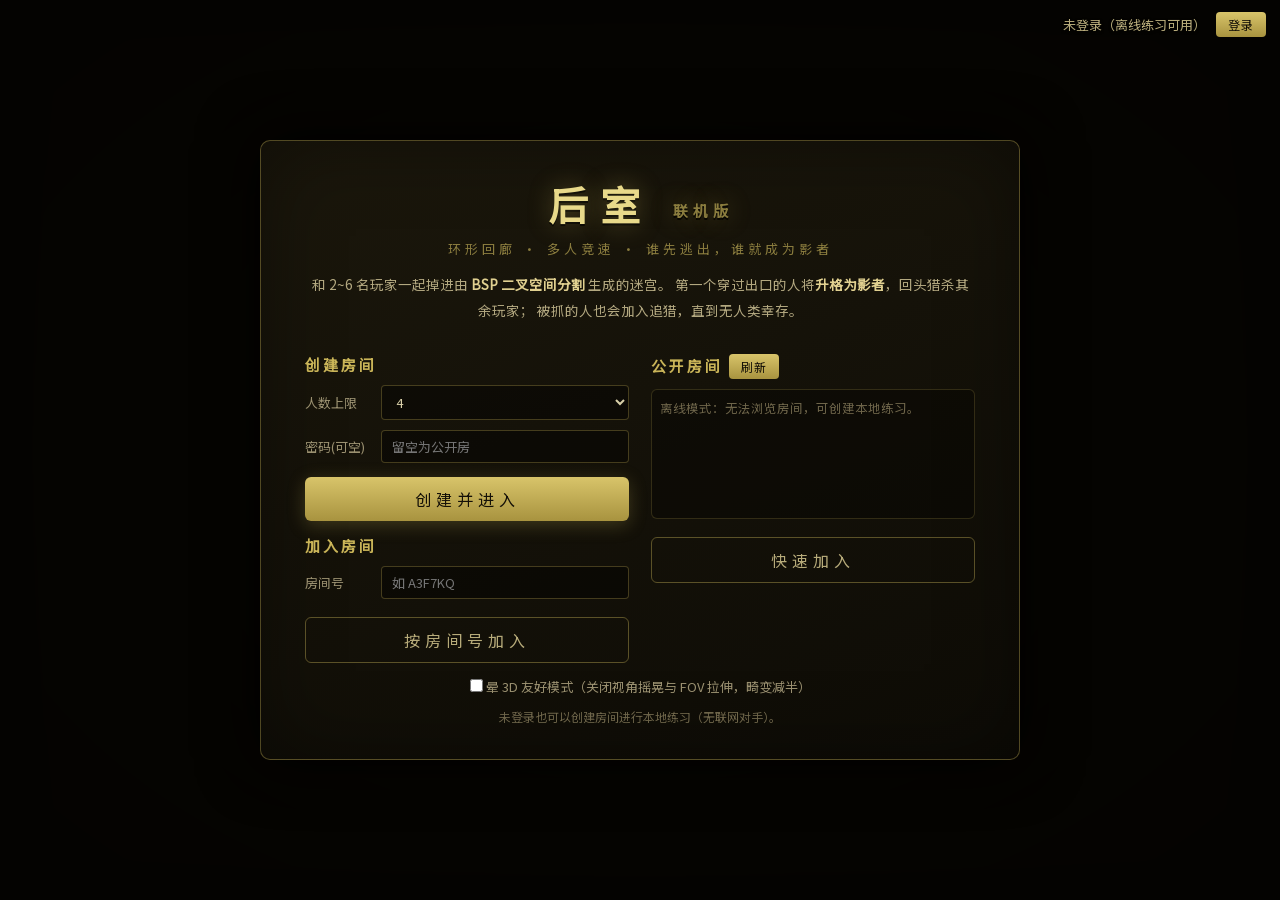
==== online/index.html @ de88217c "Escape Backrooms: 单机版 + VibeHub 联机版（BSP 迷宫/影者/笑靥/state-sync）" ====
<!DOCTYPE html>
<html lang="zh-CN">
<head>
<meta charset="UTF-8">
<meta name="viewport" content="width=device-width, initial-scale=1.0">
<title>后室：环形回廊 联机版 — Escape Together</title>
<link rel="stylesheet" href="css/style.css?v=2">
</head>
<body>
<div id="game">
  <canvas id="c"></canvas>

  <div id="vignette"></div>
  <div id="darkness"></div>
  <div id="damage"></div>

  <!-- 对局 HUD -->
  <div id="hud" class="hidden">
    <div id="crosshair"></div>
    <div id="bars">
      <div class="bar"><span class="label">体力</span><div class="track"><div id="staminaFill" class="fill"></div></div></div>
      <div class="bar"><span class="label">生命</span><div class="track"><div id="healthFill" class="fill"></div></div></div>
      <div class="bar" id="sanBar"><span class="label">理智</span><div class="track"><div id="sanFill" class="fill"></div></div></div>
    </div>
    <div id="status">
      <span id="bottleCount">杏仁水 0/6</span>
      <span id="timer">00:00</span>
      <span id="netState">—</span>
    </div>
    <div id="objective">等待开局</div>
    <div id="aliveList"></div>
    <div id="messages"></div>
  </div>

  <!-- 登录状态条 -->
  <div id="authbar">
    <span id="authStatus">正在连接 VibeHub…</span>
    <button id="btnLogin" class="mini">登录</button>
    <button id="btnLogout" class="mini hidden">退出</button>
  </div>

  <!-- 大厅 -->
  <div id="screen-lobby" class="screen active">
    <div class="panel">
      <h1>后室 <span class="en">联机版</span></h1>
      <p class="sub">环形回廊 · 多人竞速 · 谁先逃出，谁就成为影者</p>
      <p class="desc">和 2~6 名玩家一起掉进由 <b>BSP 二叉空间分割</b> 生成的迷宫。
        第一个穿过出口的人将<b>升格为影者</b>，回头猎杀其余玩家；
        被抓的人也会加入追猎，直到无人类幸存。</p>

      <div class="lobby-grid">
        <div class="lcol">
          <h3>创建房间</h3>
          <div class="row"><label>人数上限</label>
            <select id="optMax"><option>2</option><option selected>4</option><option>6</option></select></div>
          <div class="row"><label>密码(可空)</label><input id="optPass" maxlength="12" placeholder="留空为公开房"></div>
          <button id="btnCreate" class="btn wide">创建并进入</button>
          <h3>加入房间</h3>
          <div class="row"><label>房间号</label><input id="optCode" maxlength="8" placeholder="如 A3F7KQ"></div>
          <button id="btnJoinCode" class="btn ghost wide">按房间号加入</button>
        </div>
        <div class="lcol">
          <h3>公开房间 <button id="btnRefresh" class="mini">刷新</button></h3>
          <div id="roomList" class="roomlist"><p class="dim">加载中…</p></div>
          <button id="btnQuick" class="btn ghost wide">快速加入</button>
        </div>
      </div>

      <div class="opts">
        <label><input type="checkbox" id="optFriendly"> 晕 3D 友好模式（关闭视角摇晃与 FOV 拉伸，畸变减半）</label>
      </div>
      <p class="tip" id="lobbyTip">未登录也可以创建房间进行本地练习（无联网对手）。</p>
    </div>
  </div>

  <!-- 房间等待 -->
  <div id="screen-room" class="screen">
    <div class="panel small">
      <h2>准 备 室</h2>
      <p class="desc">房间号 <b id="roomCode" class="code"></b>（发给朋友直接加入）</p>
      <div id="playerList" class="plist"></div>
      <div>
        <button id="btnReady" class="btn">我准备好了</button>
        <button id="btnStartRound" class="btn hidden">开 始 对 局</button>
      </div>
      <button id="btnLeave" class="btn ghost" style="margin-top:12px">离开房间</button>
    </div>
  </div>

  <!-- 回合结算 -->
  <div id="screen-result" class="screen">
    <div class="panel">
      <h2 id="resultTitle">回 合 结 算</h2>
      <div id="resultBody" class="stats"></div>
      <button id="btnAgain" class="btn hidden">再 来 一 局</button>
      <button id="btnBackLobby" class="btn ghost" style="margin-left:12px">返回准备室</button>
    </div>
  </div>
</div>

<!-- VibeHub SDK：必须绝对地址（红线），相对路径在 vibeapps 域会 404 -->
<script src="https://vibe.lumigrav.space/sdk/v3/vibehub.js"></script>
<script src="js/lib/three.min.js?v=2"></script>
<script src="js/utils.js?v=2"></script>
<script src="js/textures.js?v=2"></script>
<script src="js/maze.js?v=2"></script>
<script src="js/audio.js?v=2"></script>
<script src="js/ui.js?v=2"></script>
<script src="js/net.js?v=2"></script>
<script src="js/world.js?v=2"></script>
<script src="js/player.js?v=2"></script>
<script src="js/humanoid.js?v=2"></script>
<script src="js/smiler.js?v=2"></script>
<script src="js/avatars.js?v=2"></script>
<script src="js/game.js?v=2"></script>
<script src="js/main.js?v=2"></script>
</body>
</html>
---- online/css/style.css ----
/* 后室联机版 —— 界面样式 */
* { margin: 0; padding: 0; box-sizing: border-box; }

:root {
  --yellow: #c9b458;
  --yellow-dim: #8a7c3e;
  --bg: #0d0b07;
}

html, body {
  width: 100%; height: 100%;
  overflow: hidden;
  background: var(--bg);
  /* 非拉丁文本必须随作品打包字体（规范要求），系统字体仅作兜底 */
  font-family: "BackroomsZH", "Noto Sans SC", "Microsoft YaHei", sans-serif;
  color: #d8cfa8;
  user-select: none;
}

#game { position: fixed; inset: 0; }
#c { position: absolute; inset: 0; width: 100%; height: 100%; display: block; cursor: crosshair; }

#vignette { position: absolute; inset: 0; pointer-events: none; z-index: 5;
  background: radial-gradient(ellipse at center, transparent 52%, rgba(0,0,0,0.55) 100%); }
#darkness { position: absolute; inset: 0; pointer-events: none; z-index: 6;
  background: radial-gradient(ellipse at center, transparent 30%, rgba(0,0,0,0.96) 90%);
  opacity: 0; transition: opacity 0.25s; }
#damage { position: absolute; inset: 0; pointer-events: none; z-index: 7;
  background: radial-gradient(ellipse at center, transparent 40%, rgba(160,10,0,0.55) 100%);
  opacity: 0; }

/* ---------- HUD ---------- */
#hud { position: absolute; inset: 0; pointer-events: none; z-index: 10; }
#hud.hidden, .hidden { display: none !important; }

#crosshair { position: absolute; left: 50%; top: 50%; width: 6px; height: 6px;
  transform: translate(-50%, -50%);
  border: 1px solid rgba(230,220,180,0.8); border-radius: 50%;
  box-shadow: 0 0 4px rgba(0,0,0,0.8); }

#bars { position: absolute; left: 24px; bottom: 24px; width: 240px;
  display: flex; flex-direction: column; gap: 8px; }
.bar { display: flex; align-items: center; gap: 10px; }
.bar .label { width: 34px; font-size: 13px; letter-spacing: 2px; color: #b7ab7a; text-shadow: 0 1px 2px #000; }
.bar .track { flex: 1; height: 10px; background: rgba(0,0,0,0.55);
  border: 1px solid rgba(201,180,88,0.35); border-radius: 4px; overflow: hidden; }
.bar .fill { height: 100%; width: 100%; border-radius: 3px; transition: width 0.15s linear; }
#staminaFill { background: linear-gradient(90deg, #a8933f, #e0cd6e); }
#staminaFill.low { background: linear-gradient(90deg, #8a4a2a, #cf7a3a); }
#healthFill { background: linear-gradient(90deg, #7a2a22, #c0392b); }
#sanFill { background: linear-gradient(90deg, #3a5a8a, #7ab0d8); }
#sanFill.low { background: linear-gradient(90deg, #5a2a6a, #a04a8a); }

#status { position: absolute; right: 24px; bottom: 24px;
  display: flex; gap: 18px; font-size: 14px; color: #c5b878; text-shadow: 0 1px 3px #000; }
#bottleCount { color: #9fd8e8; }
#netState { color: #8fa87a; }

#objective { position: absolute; left: 24px; top: 20px;
  font-size: 14px; letter-spacing: 3px; color: rgba(220,205,150,0.85); text-shadow: 0 1px 3px #000; }
#objective::before { content: "◆ "; color: var(--yellow); }

#aliveList { position: absolute; right: 20px; top: 20px; text-align: right;
  font-size: 13px; color: #b7ab7a; text-shadow: 0 1px 3px #000; line-height: 1.9; }
#aliveList .sh { color: #9a7aa8; }
#aliveList .hu { color: #c9b458; }
#aliveList .me::after { content: "（你）"; color: #7a7050; font-size: 11px; }

#messages { position: absolute; left: 50%; bottom: 120px; transform: translateX(-50%);
  display: flex; flex-direction: column; align-items: center; gap: 6px;
  width: 80%; text-align: center; }
.msg { font-size: 15px; color: #ded39a; text-shadow: 0 1px 4px #000, 0 0 12px rgba(0,0,0,0.9);
  opacity: 1; transition: opacity 0.6s; }
.msg.warn { color: #e8896a; }
.msg.danger { color: #ff5544; font-weight: bold; }

/* ---------- 登录条 ---------- */
#authbar { position: absolute; top: 12px; right: 14px; z-index: 30;
  display: flex; align-items: center; gap: 10px;
  font-size: 13px; color: #b7ab7a; text-shadow: 0 1px 3px #000; }
.mini { padding: 4px 12px; font-size: 12px; letter-spacing: 1px; color: #141007;
  background: linear-gradient(180deg, #d8c46a, #a8933f); border: none; border-radius: 4px;
  cursor: pointer; font-family: inherit; }
.mini:hover { filter: brightness(1.1); }

/* ---------- 全屏界面 ---------- */
.screen { position: absolute; inset: 0; z-index: 20;
  display: none; align-items: center; justify-content: center;
  background: rgba(5,4,2,0.88); backdrop-filter: blur(3px); overflow-y: auto; }
.screen.active { display: flex; }

.panel { width: min(760px, 94vw); padding: 34px 44px;
  background: linear-gradient(160deg, rgba(28,24,12,0.96), rgba(14,12,6,0.96));
  border: 1px solid rgba(201,180,88,0.35); border-radius: 10px;
  box-shadow: 0 0 60px rgba(0,0,0,0.8), inset 0 0 80px rgba(0,0,0,0.4);
  text-align: center; }
.panel.small { width: min(480px, 94vw); }

h1 { font-size: 40px; letter-spacing: 12px; color: #e8d98a;
  text-shadow: 0 0 24px rgba(201,180,88,0.35), 0 2px 0 #000; margin-bottom: 6px; }
h1 .en { font-size: 15px; letter-spacing: 5px; color: var(--yellow-dim); vertical-align: middle; }
h2 { font-size: 26px; letter-spacing: 8px; margin-bottom: 12px; color: #e8d98a; }
h3 { font-size: 15px; letter-spacing: 3px; color: #c9b458; margin: 14px 0 10px; text-align: left; }

.sub { color: var(--yellow-dim); letter-spacing: 4px; margin-bottom: 14px; font-size: 13px; }
.desc { font-size: 13.5px; line-height: 1.9; color: #b3a880; margin-bottom: 16px; }
.desc b { color: #e0d090; }
.stats { font-size: 14px; color: #9a9070; margin-bottom: 16px; line-height: 1.9; }
.dim { color: #6e654a; font-size: 12.5px; }
.code { color: #9fd8e8; letter-spacing: 4px; font-size: 18px; }

/* ---------- 大厅 ---------- */
.lobby-grid { display: flex; gap: 22px; text-align: left; margin-bottom: 14px; }
.lcol { flex: 1; }
.row { display: flex; align-items: center; gap: 10px; margin-bottom: 10px; font-size: 13px; color: #9a9070; }
.row label { width: 66px; flex: none; }
.row input, .row select {
  flex: 1; padding: 6px 10px; background: rgba(0,0,0,0.4); color: #d8cfa8;
  border: 1px solid rgba(201,180,88,0.3); border-radius: 4px; font-family: inherit; font-size: 13px; }
.roomlist { min-height: 130px; max-height: 190px; overflow-y: auto; margin-bottom: 10px;
  background: rgba(0,0,0,0.3); border: 1px solid rgba(201,180,88,0.2); border-radius: 6px; padding: 8px; }
.rline { display: flex; justify-content: space-between; align-items: center;
  padding: 7px 10px; margin-bottom: 4px; font-size: 13px;
  background: rgba(40,34,16,0.5); border-radius: 4px; }
.rline .rjoin { padding: 3px 12px; font-size: 12px; }
.plist { margin: 10px 0 16px; }
.pline { display: flex; justify-content: space-between; padding: 8px 12px; margin-bottom: 4px;
  background: rgba(0,0,0,0.3); border-radius: 4px; font-size: 14px; }
.pline .rdy { color: #6ee7a0; }
.pline .wt { color: #6e654a; }

.btn { display: inline-block; padding: 11px 40px;
  font-size: 16px; letter-spacing: 5px; color: #141007;
  background: linear-gradient(180deg, #d8c46a, #a8933f);
  border: none; border-radius: 6px; cursor: pointer;
  box-shadow: 0 4px 18px rgba(201,180,88,0.25); transition: transform 0.1s;
  font-family: inherit; }
.btn:hover { transform: translateY(-2px); }
.btn.wide { width: 100%; padding: 10px; margin-top: 4px; }
.btn.ghost { background: transparent; color: #b7ab7a; border: 1px solid rgba(201,180,88,0.4); box-shadow: none; }
.btn.ghost.wide { margin-top: 8px; margin-bottom: 0; }

.opts { font-size: 13px; color: #9a9070; margin: 6px 0 4px; }
.opts label { cursor: pointer; }
.tip { margin-top: 12px; font-size: 12px; color: #6e654a; }

@media (max-width: 760px) {
  .lobby-grid { flex-direction: column; }
  h1 { font-size: 28px; letter-spacing: 8px; }
  .panel { padding: 24px 18px; }
}

/* ---------- 字体（子集化 CJK，随作品打包） ---------- */
@font-face {
  font-family: "BackroomsZH";
  src: url("../assets/font/backrooms-zh.woff2?v=1") format("woff2"),
       url("../assets/font/backrooms-zh.woff?v=1") format("woff");
  font-display: swap;
}
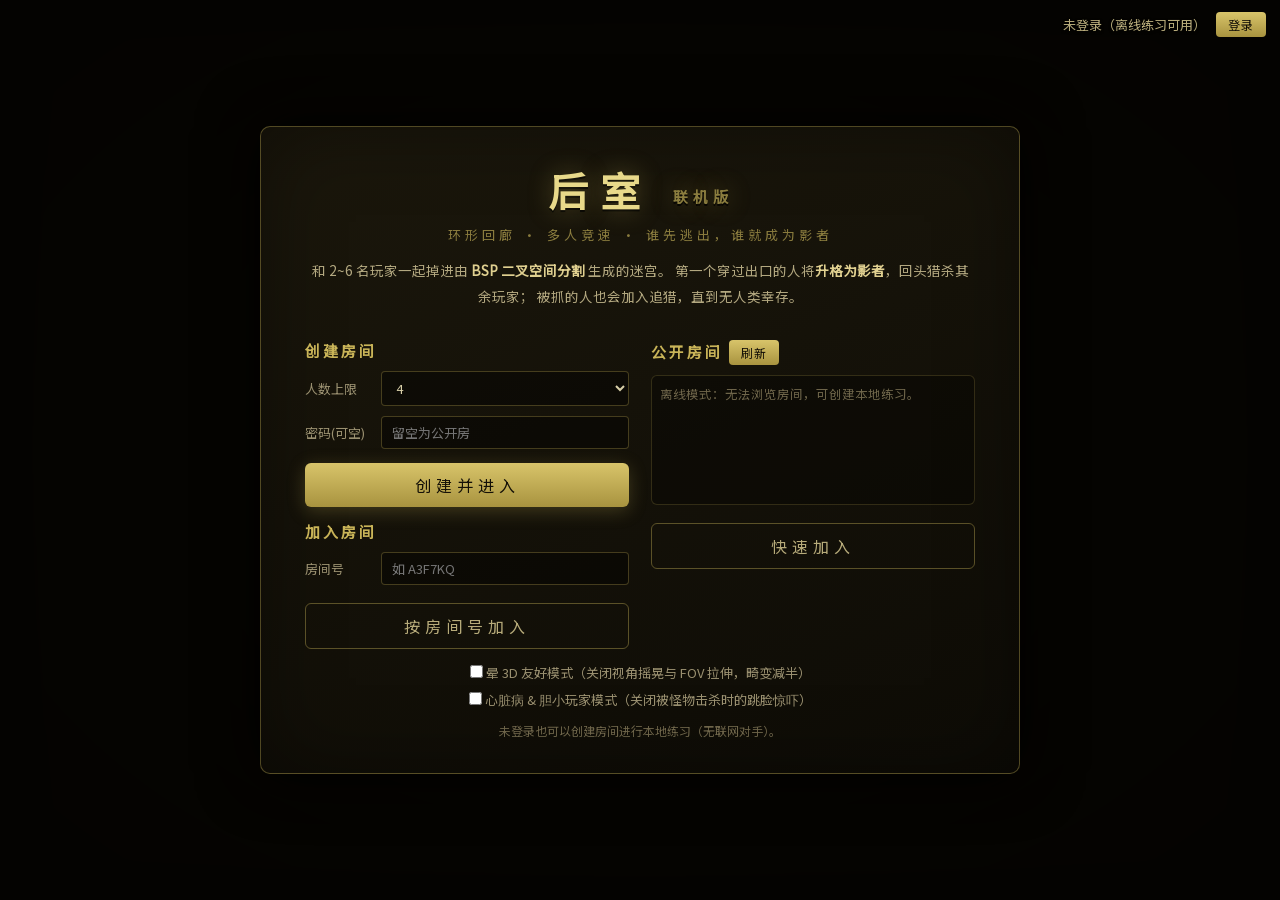
==== commit 3a121053: "feat: 被怪物杀死时跳脸惊吓 + 心脏病/胆小玩家模式开关" ====
--- a/online/index.html
+++ b/online/index.html
@@ -4,7 +4,7 @@
 <meta charset="UTF-8">
 <meta name="viewport" content="width=device-width, initial-scale=1.0">
 <title>后室：环形回廊 联机版 — Escape Together</title>
-<link rel="stylesheet" href="css/style.css?v=2">
+<link rel="stylesheet" href="css/style.css?v=4">
 </head>
 <body>
 <div id="game">
@@ -13,6 +13,9 @@
   <div id="vignette"></div>
   <div id="darkness"></div>
   <div id="damage"></div>
+
+  <!-- 跳脸惊吓（被怪物杀死时；胆小模式关闭） -->
+  <div id="jumpscare" class="hidden"><img id="jumpscareImg" alt=""></div>
 
   <!-- 对局 HUD -->
   <div id="hud" class="hidden">
@@ -68,6 +71,7 @@
 
       <div class="opts">
         <label><input type="checkbox" id="optFriendly"> 晕 3D 友好模式（关闭视角摇晃与 FOV 拉伸，畸变减半）</label>
+        <label><input type="checkbox" id="optTimid"> 心脏病 & 胆小玩家模式（关闭被怪物击杀时的跳脸惊吓）</label>
       </div>
       <p class="tip" id="lobbyTip">未登录也可以创建房间进行本地练习（无联网对手）。</p>
     </div>
@@ -100,19 +104,19 @@
 
 <!-- VibeHub SDK：必须绝对地址（红线），相对路径在 vibeapps 域会 404 -->
 <script src="https://vibe.lumigrav.space/sdk/v3/vibehub.js"></script>
-<script src="js/lib/three.min.js?v=2"></script>
-<script src="js/utils.js?v=2"></script>
-<script src="js/textures.js?v=2"></script>
-<script src="js/maze.js?v=2"></script>
-<script src="js/audio.js?v=2"></script>
-<script src="js/ui.js?v=2"></script>
-<script src="js/net.js?v=2"></script>
-<script src="js/world.js?v=2"></script>
-<script src="js/player.js?v=2"></script>
-<script src="js/humanoid.js?v=2"></script>
-<script src="js/smiler.js?v=2"></script>
-<script src="js/avatars.js?v=2"></script>
-<script src="js/game.js?v=2"></script>
-<script src="js/main.js?v=2"></script>
+<script src="js/lib/three.min.js?v=4"></script>
+<script src="js/utils.js?v=4"></script>
+<script src="js/textures.js?v=4"></script>
+<script src="js/maze.js?v=4"></script>
+<script src="js/audio.js?v=4"></script>
+<script src="js/ui.js?v=4"></script>
+<script src="js/net.js?v=4"></script>
+<script src="js/world.js?v=4"></script>
+<script src="js/player.js?v=4"></script>
+<script src="js/humanoid.js?v=4"></script>
+<script src="js/smiler.js?v=4"></script>
+<script src="js/avatars.js?v=4"></script>
+<script src="js/game.js?v=4"></script>
+<script src="js/main.js?v=4"></script>
 </body>
 </html>
--- a/online/css/style.css
+++ b/online/css/style.css
@@ -140,8 +140,35 @@
 .btn.ghost { background: transparent; color: #b7ab7a; border: 1px solid rgba(201,180,88,0.4); box-shadow: none; }
 .btn.ghost.wide { margin-top: 8px; margin-bottom: 0; }
 
-.opts { font-size: 13px; color: #9a9070; margin: 6px 0 4px; }
+.opts { font-size: 13px; color: #9a9070; margin: 6px 0 4px;
+  display: flex; flex-direction: column; gap: 8px; align-items: center; }
 .opts label { cursor: pointer; }
+
+/* ---------- 跳脸惊吓 ---------- */
+#jumpscare { position: absolute; inset: 0; z-index: 50; background: #000;
+  display: flex; align-items: center; justify-content: center; overflow: hidden; }
+#jumpscare.hidden { display: none; }
+#jumpscare img { width: 110vmin; height: 110vmin; object-fit: contain;
+  animation: js-zoom 0.85s cubic-bezier(0.15, 0, 0.25, 1) both; }
+#jumpscare:not(.hidden) { animation: js-shake 0.09s linear 9; }
+#jumpscare::after { content: ""; position: absolute; inset: 0; pointer-events: none;
+  background: radial-gradient(ellipse at center, transparent 30%, rgba(140, 0, 0, 0.62) 100%);
+  animation: js-red 1.05s ease-out both; }
+@keyframes js-zoom {
+  0% { transform: scale(0.18); opacity: 0.35; }
+  10% { opacity: 1; }
+  100% { transform: scale(1.55); opacity: 1; }
+}
+@keyframes js-shake {
+  0% { transform: translate(0, 0); }
+  25% { transform: translate(-2.2vmin, 1.4vmin); }
+  50% { transform: translate(1.8vmin, -1.6vmin); }
+  75% { transform: translate(-1.2vmin, -0.8vmin); }
+  100% { transform: translate(0, 0); }
+}
+@keyframes js-red {
+  0% { opacity: 0; } 8% { opacity: 1; } 100% { opacity: 0; }
+}
 .tip { margin-top: 12px; font-size: 12px; color: #6e654a; }
 
 @media (max-width: 760px) {
